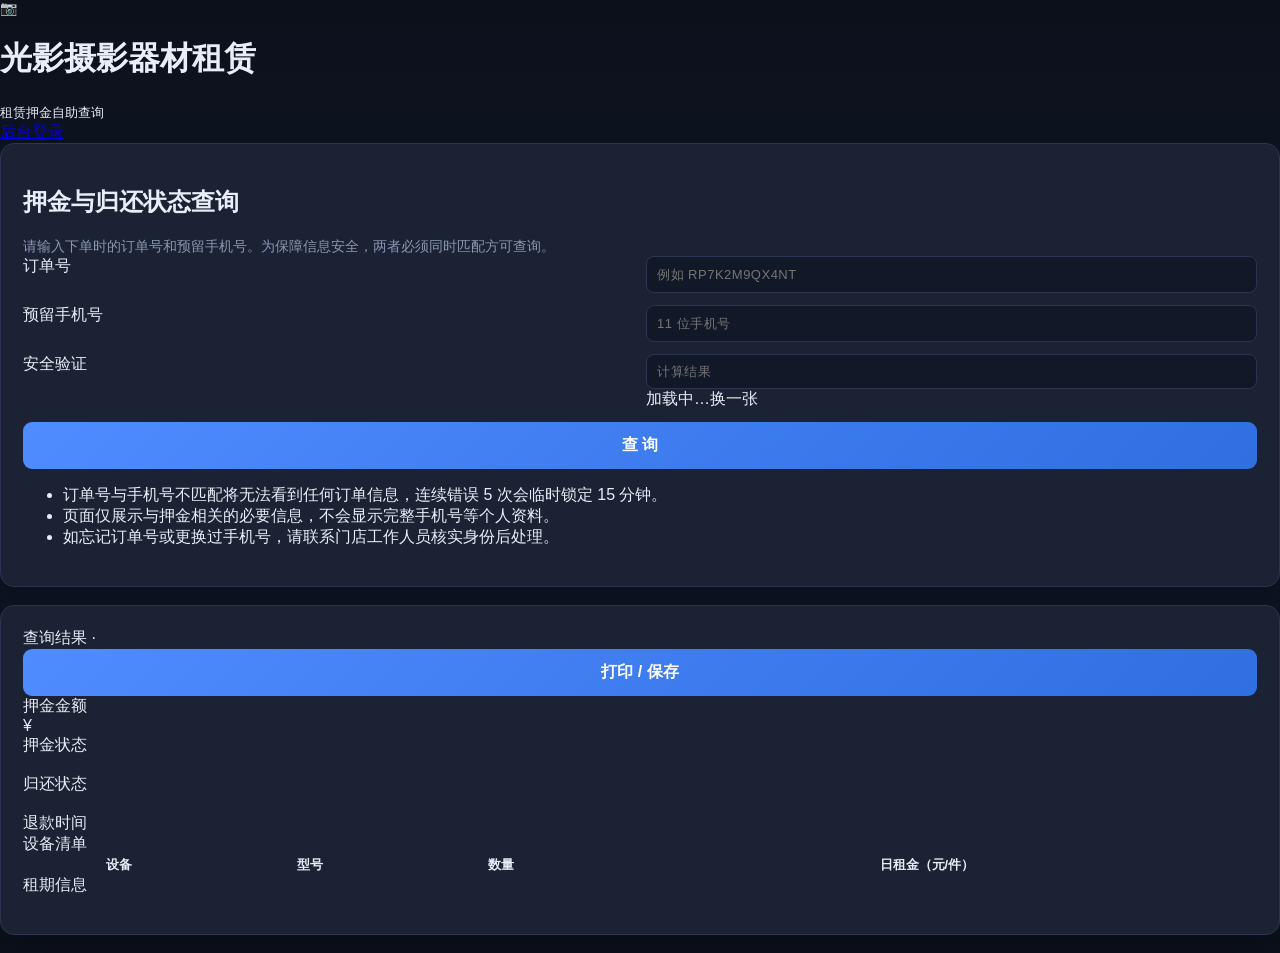
==== public/index.html @ cce6602c "[A] 搭一个摄影器材租赁押金查询系统。客户输入订单号和手机号，查看押金金额、归还状态、设备清单和退款时间；后台录入租赁记录、标记异常和导出查询日志。PHP 接口要校验身份，不要让别人猜订单号就看到全" ====
<!DOCTYPE html>
<html lang="zh-CN">
<head>
<meta charset="UTF-8">
<meta name="viewport" content="width=device-width, initial-scale=1.0">
<title>押金查询 · 光影租赁</title>
<link rel="stylesheet" href="/assets/style.css">
</head>
<body>
<div class="container">
  <header class="site-header">
    <div class="brand">
      <div class="logo">📷</div>
      <div>
        <h1>光影摄影器材租赁</h1>
        <small>租赁押金自助查询</small>
      </div>
    </div>
    <a class="btn secondary small" href="/admin/">后台登录</a>
  </header>

  <div class="card">
    <h2>押金与归还状态查询</h2>
    <p class="sub">请输入下单时的订单号和预留手机号。为保障信息安全，两者必须同时匹配方可查询。</p>

    <div id="alertBox" class="alert"></div>

    <form id="queryForm" autocomplete="off">
      <div class="form-row">
        <label for="order_no">订单号</label>
        <input type="text" id="order_no" name="order_no" maxlength="32"
               placeholder="例如 RP7K2M9QX4NT" required>
      </div>
      <div class="form-row">
        <label for="phone">预留手机号</label>
        <input type="tel" id="phone" name="phone" maxlength="13"
               placeholder="11 位手机号" inputmode="numeric" required>
      </div>
      <div class="form-row">
        <label>安全验证</label>
        <div class="captcha-row">
          <input type="text" id="captcha_answer" maxlength="6" placeholder="计算结果" inputmode="numeric" required>
          <div class="captcha-box" id="captchaBox" title="点击更换">
            <span id="captchaQuestion">加载中…</span><span class="refresh">换一张</span>
          </div>
        </div>
      </div>
      <button class="btn" type="submit" id="submitBtn" style="width:100%">查 询</button>
    </form>

    <ul class="privacy-tips">
      <li>订单号与手机号不匹配将无法看到任何订单信息，连续错误 5 次会临时锁定 15 分钟。</li>
      <li>页面仅展示与押金相关的必要信息，不会显示完整手机号等个人资料。</li>
      <li>如忘记订单号或更换过手机号，请联系门店工作人员核实身份后处理。</li>
    </ul>
  </div>

  <div class="card hidden" id="resultCard">
    <div class="section-title">
      <span>查询结果 · <span id="rOrderNo"></span></span>
      <button class="btn secondary small" onclick="window.print()">打印 / 保存</button>
    </div>

    <div class="result-summary">
      <div class="stat">
        <div class="k">押金金额</div>
        <div class="v big">¥<span id="rDeposit"></span></div>
      </div>
      <div class="stat">
        <div class="k">押金状态</div>
        <div class="v"><span class="badge" id="rDepositStatus"></span></div>
      </div>
      <div class="stat">
        <div class="k">归还状态</div>
        <div class="v"><span class="badge" id="rRentalStatus"></span></div>
      </div>
      <div class="stat">
        <div class="k">退款时间</div>
        <div class="v" id="rRefundTime" style="font-size:14px"></div>
      </div>
    </div>

    <div class="section-title">设备清单</div>
    <table>
      <thead><tr><th>设备</th><th>型号</th><th>数量</th><th>日租金（元/件）</th></tr></thead>
      <tbody id="rItems"></tbody>
    </table>

    <div class="section-title">租期信息</div>
    <table>
      <tbody id="rPeriod"></tbody>
    </table>

    <div class="alert info show" id="rRefundNote" style="margin-top:16px"></div>
    <div class="alert info show hidden" id="rNotice"></div>
  </div>
</div>
<script src="/assets/app.js"></script>
</body>
</html>
---- assets/style.css ----
:root{
  --bg:#0f1420; --panel:#1a2233; --line:#2a3550;
  --text:#e8edf7; --muted:#8a97b1; --accent:#4f8cff; --accent2:#2f6fe0;
  --ok:#2fbf71; --warn:#ffb020; --err:#ff5d6c;
}
*{box-sizing:border-box}
body{
  margin:0; font-family:-apple-system,"PingFang SC","Microsoft YaHei",sans-serif;
  background:linear-gradient(180deg,#0c101b,#101828 40%,#0c101b);
  color:var(--text); min-height:100vh;
}
.wrap{max-width:720px;margin:0 auto;padding:32px 16px 60px}
.hero{text-align:center;margin-bottom:24px}
.logo{font-size:14px;color:var(--muted);letter-spacing:2px;margin-bottom:12px}
.hero h1{font-size:28px;margin:0 0 8px}
.sub{color:var(--muted);font-size:14px;margin:0}
.sub strong{color:var(--text)}
.card{
  background:var(--panel);border:1px solid var(--line);border-radius:14px;
  padding:22px;margin-bottom:18px;box-shadow:0 8px 30px rgba(0,0,0,.25);
}
form label{display:block;margin-bottom:16px}
form label span{display:block;font-size:13px;color:var(--muted);margin-bottom:6px}
input{
  width:100%;padding:12px 14px;border-radius:9px;border:1px solid var(--line);
  background:#111827;color:var(--text);font-size:15px;letter-spacing:.5px;
}
input:focus{outline:none;border-color:var(--accent);box-shadow:0 0 0 3px rgba(79,140,255,.18)}
button{
  width:100%;padding:13px;border:0;border-radius:9px;cursor:pointer;
  background:linear-gradient(135deg,var(--accent),var(--accent2));
  color:#fff;font-size:16px;font-weight:600;transition:.15s;
}
button:hover{filter:brightness(1.08)}
button:disabled{opacity:.6;cursor:not-allowed}
.tip{font-size:12px;color:var(--muted);text-align:center;margin:12px 0 0}
.msg{padding:13px 16px;border-radius:10px;margin-bottom:16px;font-size:14px}
.msg.err{background:rgba(255,93,108,.12);border:1px solid rgba(255,93,108,.35);color:#ffb7bf}
.msg.ok{background:rgba(47,191,113,.12);border:1px solid rgba(47,191,113,.35)}
.r-head{display:flex;justify-content:space-between;align-items:flex-start;gap:12px;margin-bottom:18px}
.order-no{font-family:ui-monospace,Menlo,monospace;font-size:17px;letter-spacing:1px}
.muted{color:var(--muted);font-size:12px;margin-bottom:4px}
.badge{padding:5px 12px;border-radius:999px;font-size:12px;white-space:nowrap;font-weight:600}
.badge.held{background:rgba(255,176,32,.16);color:var(--warn)}
.badge.refunding{background:rgba(79,140,255,.16);color:var(--accent)}
.badge.refunded{background:rgba(47,191,113,.16);color:var(--ok)}
.badge.deducted,.badge.abnormal{background:rgba(255,93,108,.16);color:var(--err)}
.deposit-box{
  background:#111827;border:1px dashed var(--line);border-radius:12px;
  padding:18px;text-align:center;margin-bottom:18px;
}
.amount{font-size:34px;font-weight:700;color:#ffd98a;margin:4px 0}
.grid2{display:grid;grid-template-columns:1fr 1fr;gap:14px;margin-bottom:18px;font-size:14px}
.abnormal{
  background:rgba(255,93,108,.1);border:1px solid rgba(255,93,108,.3);
  color:#ffb7bf;border-radius:10px;padding:12px 14px;font-size:13px;margin-bottom:16px;
}
h3{font-size:15px;margin:6px 0 10px}
table{width:100%;border-collapse:collapse;font-size:13px}
.items th,.items td{padding:9px 8px;border-bottom:1px solid var(--line);text-align:left}
.items th{color:var(--muted);font-weight:500}
.items .num{text-align:right;width:60px}
.foot{text-align:center;font-size:12px}
.foot a{color:var(--muted);text-decoration:none}
.foot a:hover{color:var(--accent)}

/* admin layout */
.admin-body{background:#0c101b}
.login-wrap{max-width:380px;margin:8vh auto;padding:0 16px}
.login-wrap .card{padding:28px}
.login-wrap h2{margin:0 0 4px}
.topbar{
  display:flex;align-items:center;justify-content:space-between;
  background:var(--panel);border-bottom:1px solid var(--line);padding:12px 20px;
  position:sticky;top:0;z-index:10;
}
.topbar .brand{font-weight:700}
.topbar .right{display:flex;gap:14px;align-items:center;font-size:13px;color:var(--muted)}
.topbar a,.linkbtn{color:var(--accent);cursor:pointer;background:none;border:0;font-size:13px;padding:0}
.admin-main{max-width:1100px;margin:22px auto;padding:0 16px}
.tabs{display:flex;gap:6px;margin-bottom:16px;flex-wrap:wrap}
.tabs button{
  width:auto;padding:8px 18px;border-radius:8px;background:var(--panel);
  border:1px solid var(--line);color:var(--muted);font-size:14px;font-weight:500;
}
.tabs button.active{color:#fff;border-color:var(--accent);background:rgba(79,140,255,.15)}
.tablewrap{overflow-x:auto}
.adm-table{width:100%;border-collapse:collapse;font-size:13px;background:var(--panel);border-radius:12px;overflow:hidden}
.adm-table th,.adm-table td{padding:10px 12px;border-bottom:1px solid var(--line);text-align:left;white-space:nowrap}
.adm-table th{color:var(--muted);font-weight:500;background:#141c2e}
.adm-table tr:hover td{background:rgba(79,140,255,.05)}
.pill{font-size:11px;padding:2px 8px;border-radius:999px}
.pill.ok{background:rgba(47,191,113,.16);color:var(--ok)}
.pill.bad{background:rgba(255,93,108,.16);color:var(--err)}
.pill.warn{background:rgba(255,176,32,.16);color:var(--warn)}
.toolbar{display:flex;gap:8px;margin-bottom:14px;flex-wrap:wrap;align-items:center}
.toolbar input,.toolbar select{
  padding:9px 12px;border-radius:8px;border:1px solid var(--line);
  background:#111827;color:var(--text);font-size:13px;
}
.toolbar button{width:auto;padding:9px 16px;font-size:13px}
.btn-sm{padding:5px 10px;font-size:12px;border-radius:6px;width:auto}
.btn-ghost{background:transparent;border:1px solid var(--line);color:var(--muted)}
.btn-danger{background:rgba(255,93,108,.18);color:#ffb7bf}
.modal-mask{
  position:fixed;inset:0;background:rgba(5,8,15,.7);display:flex;
  align-items:flex-start;justify-content:center;padding:40px 16px;z-index:50;overflow-y:auto;
}
.modal{
  background:var(--panel);border:1px solid var(--line);border-radius:14px;
  width:100%;max-width:640px;padding:24px;
}
.modal h3{margin-top:0;font-size:17px}
.form-row{display:grid;grid-template-columns:1fr 1fr;gap:12px;margin-bottom:12px}
.form-row label span{font-size:12px;color:var(--muted);display:block;margin-bottom:5px}
.item-line{display:grid;grid-template-columns:2fr 1.4fr 1.2fr .6fr .6fr 32px;gap:8px;margin-bottom:8px}
.item-line input,.form-row input,.form-row select,.modal textarea{
  width:100%;padding:9px 10px;border-radius:8px;border:1px solid var(--line);
  background:#111827;color:var(--text);font-size:13px;
}
.modal textarea{width:100%;min-height:60px;resize:vertical}
.modal-foot{display:flex;justify-content:flex-end;gap:10px;margin-top:16px}
.modal-foot button{width:auto;padding:10px 22px;font-size:14px}
.detail-grid{display:grid;grid-template-columns:1fr 1fr;gap:10px 16px;font-size:13px;margin-bottom:14px}
.detail-grid div b{display:block;color:var(--muted);font-weight:500;font-size:12px;margin-bottom:2px}
.pager{display:flex;gap:8px;justify-content:center;margin-top:16px;align-items:center;font-size:13px;color:var(--muted)}
.pager button{width:auto;padding:6px 14px;font-size:13px}
@media(max-width:560px){
  .form-row,.grid2,.detail-grid{grid-template-columns:1fr}
  .item-line{grid-template-columns:1fr 1fr}
}
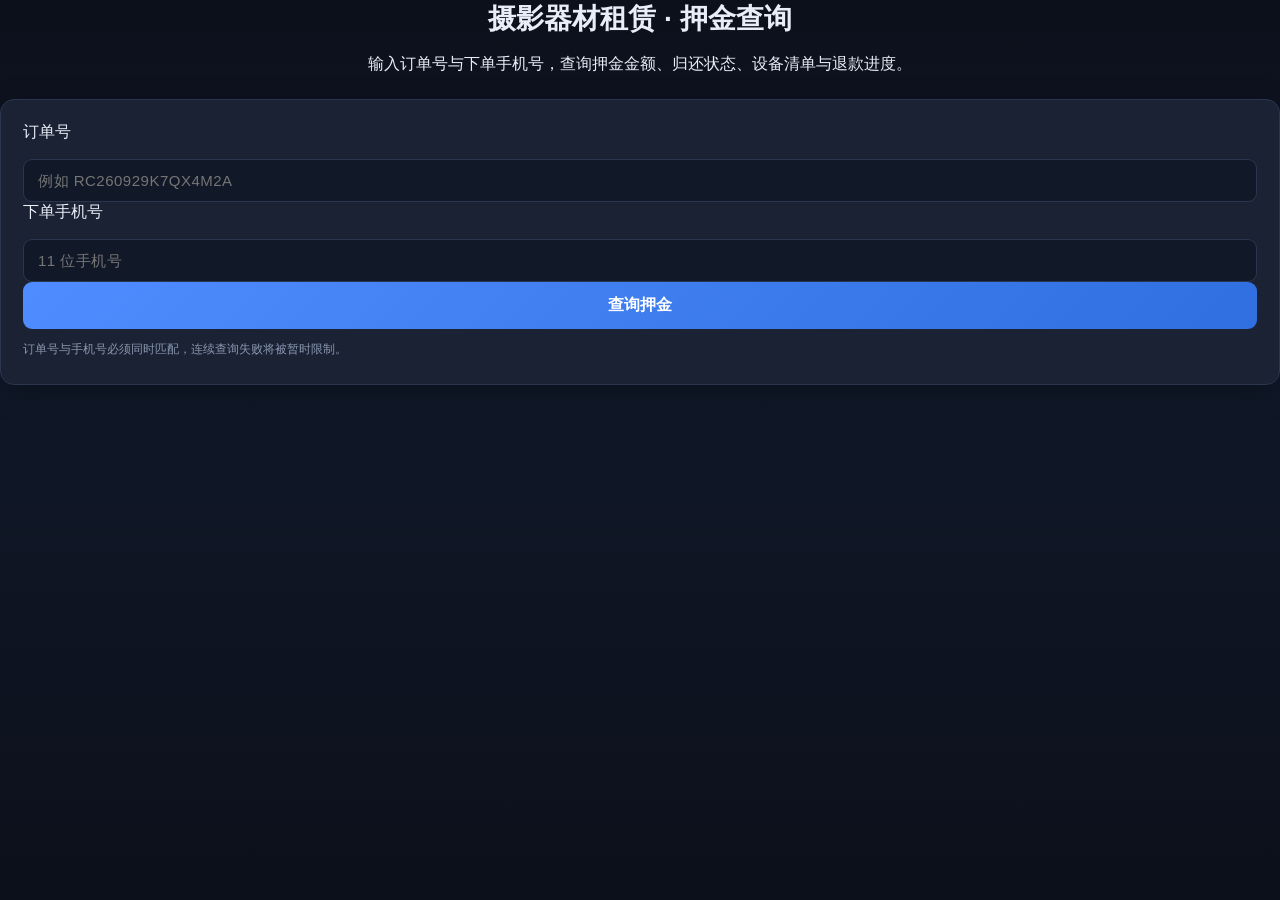
==== commit 49a27da1: "[B] 搭一个摄影器材租赁押金查询系统。客户输入订单号和手机号，查看押金金额、归还状态、设备清单和退款时间；后台录入租赁记录、标记异常和导出查询日志。PHP 接口要校验身份，不要让别人猜订单号就看到全" ====
--- a/public/index.html
+++ b/public/index.html
@@ -1,99 +1,41 @@
-<!DOCTYPE html>
+<!doctype html>
 <html lang="zh-CN">
 <head>
-<meta charset="UTF-8">
-<meta name="viewport" content="width=device-width, initial-scale=1.0">
-<title>押金查询 · 光影租赁</title>
+<meta charset="utf-8">
+<meta name="viewport" content="width=device-width, initial-scale=1">
+<meta name="referrer" content="no-referrer">
+<meta http-equiv="Content-Security-Policy" content="default-src 'none'; script-src 'self'; style-src 'self'; img-src 'self' data:; base-uri 'none'; form-action 'self'; frame-ancestors 'none'">
+<title>押金查询 · 摄影器材租赁</title>
 <link rel="stylesheet" href="/assets/style.css">
 </head>
 <body>
 <div class="container">
-  <header class="site-header">
-    <div class="brand">
-      <div class="logo">📷</div>
-      <div>
-        <h1>光影摄影器材租赁</h1>
-        <small>租赁押金自助查询</small>
-      </div>
-    </div>
-    <a class="btn secondary small" href="/admin/">后台登录</a>
-  </header>
+  <div class="hero">
+    <h1>摄影器材租赁 · 押金查询</h1>
+    <p>输入订单号与下单手机号，查询押金金额、归还状态、设备清单与退款进度。</p>
+  </div>
 
   <div class="card">
-    <h2>押金与归还状态查询</h2>
-    <p class="sub">请输入下单时的订单号和预留手机号。为保障信息安全，两者必须同时匹配方可查询。</p>
-
-    <div id="alertBox" class="alert"></div>
-
-    <form id="queryForm" autocomplete="off">
-      <div class="form-row">
-        <label for="order_no">订单号</label>
-        <input type="text" id="order_no" name="order_no" maxlength="32"
-               placeholder="例如 RP7K2M9QX4NT" required>
-      </div>
-      <div class="form-row">
-        <label for="phone">预留手机号</label>
-        <input type="tel" id="phone" name="phone" maxlength="13"
-               placeholder="11 位手机号" inputmode="numeric" required>
-      </div>
-      <div class="form-row">
-        <label>安全验证</label>
-        <div class="captcha-row">
-          <input type="text" id="captcha_answer" maxlength="6" placeholder="计算结果" inputmode="numeric" required>
-          <div class="captcha-box" id="captchaBox" title="点击更换">
-            <span id="captchaQuestion">加载中…</span><span class="refresh">换一张</span>
-          </div>
+    <form id="q-form">
+      <div class="row">
+        <div>
+          <label for="order_no">订单号</label>
+          <input id="order_no" name="order_no" autocomplete="off" maxlength="24" placeholder="例如 RC260929K7QX4M2A" required>
+        </div>
+        <div>
+          <label for="phone">下单手机号</label>
+          <input id="phone" name="phone" inputmode="numeric" autocomplete="off" maxlength="13" placeholder="11 位手机号" required>
         </div>
       </div>
-      <button class="btn" type="submit" id="submitBtn" style="width:100%">查 询</button>
+      <div style="margin-top:16px">
+        <button type="submit" id="q-btn">查询押金</button>
+      </div>
+      <p class="muted" style="margin:12px 0 0">订单号与手机号必须同时匹配，连续查询失败将被暂时限制。</p>
     </form>
-
-    <ul class="privacy-tips">
-      <li>订单号与手机号不匹配将无法看到任何订单信息，连续错误 5 次会临时锁定 15 分钟。</li>
-      <li>页面仅展示与押金相关的必要信息，不会显示完整手机号等个人资料。</li>
-      <li>如忘记订单号或更换过手机号，请联系门店工作人员核实身份后处理。</li>
-    </ul>
+    <div id="msg"></div>
   </div>
 
-  <div class="card hidden" id="resultCard">
-    <div class="section-title">
-      <span>查询结果 · <span id="rOrderNo"></span></span>
-      <button class="btn secondary small" onclick="window.print()">打印 / 保存</button>
-    </div>
-
-    <div class="result-summary">
-      <div class="stat">
-        <div class="k">押金金额</div>
-        <div class="v big">¥<span id="rDeposit"></span></div>
-      </div>
-      <div class="stat">
-        <div class="k">押金状态</div>
-        <div class="v"><span class="badge" id="rDepositStatus"></span></div>
-      </div>
-      <div class="stat">
-        <div class="k">归还状态</div>
-        <div class="v"><span class="badge" id="rRentalStatus"></span></div>
-      </div>
-      <div class="stat">
-        <div class="k">退款时间</div>
-        <div class="v" id="rRefundTime" style="font-size:14px"></div>
-      </div>
-    </div>
-
-    <div class="section-title">设备清单</div>
-    <table>
-      <thead><tr><th>设备</th><th>型号</th><th>数量</th><th>日租金（元/件）</th></tr></thead>
-      <tbody id="rItems"></tbody>
-    </table>
-
-    <div class="section-title">租期信息</div>
-    <table>
-      <tbody id="rPeriod"></tbody>
-    </table>
-
-    <div class="alert info show" id="rRefundNote" style="margin-top:16px"></div>
-    <div class="alert info show hidden" id="rNotice"></div>
-  </div>
+  <div id="result" class="hide"></div>
 </div>
 <script src="/assets/app.js"></script>
 </body>
